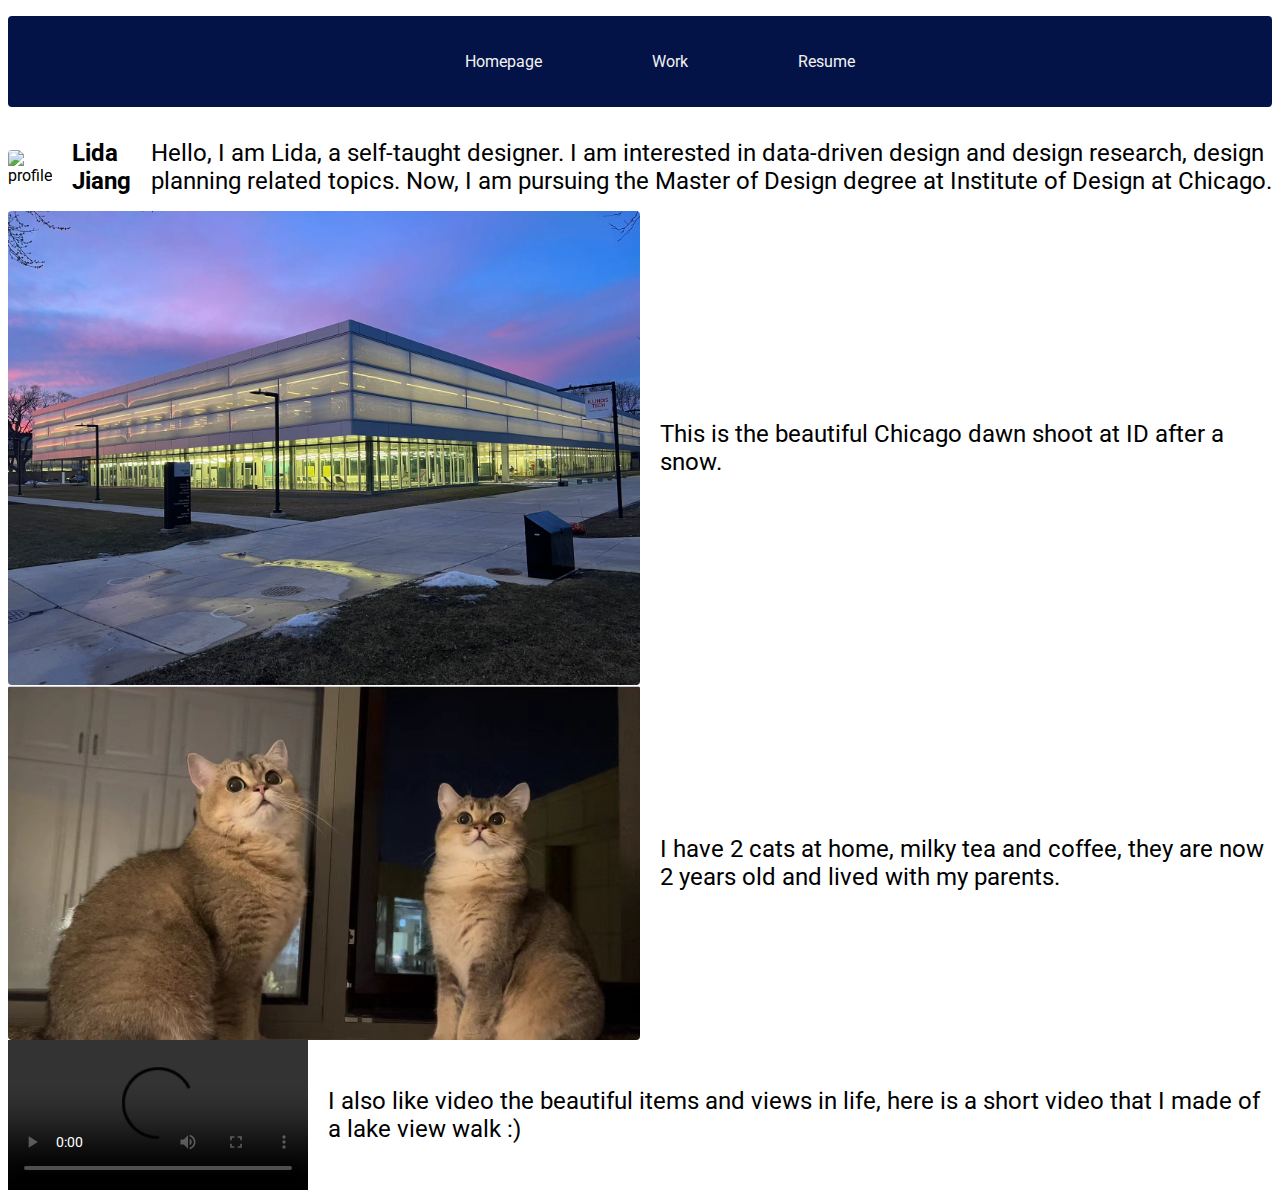
==== index.html @ 00b95940 "add project 2 content into project 3" ====
<!DOCTYPE html>
<html lang="en">
<head>
  <meta charset="utf-8">
  <title>Lida Jiang Website</title>
  <link href="css/style.css" rel="stylesheet">
  <link href="css/normalize.css" rel="sytlesheet">
  <!-- font/ -->
  <link rel="preconnect" href="https://fonts.googleapis.com">
  <link rel="preconnect" href="https://fonts.gstatic.com" crossorigin>
  <link href="https://fonts.googleapis.com/css2?family=Roboto:ital,wght@0,100;0,300;0,400;0,500;0,700;0,900;1,100;1,300;1,400;1,500;1,700;1,900&display=swap" rel="stylesheet">
</head>

<body>
  <nav class="navigation">
    <ul>
       <li><a class="active" href="index.html">Homepage</a></li>
       <li><a href="work.html">Work</a></li>
       <li><a href="resume.html">Resume</a></li>
    </ul>
  </nav>

  <section>
    <div class="container">
      <img src="media/profile.jpeg" alt="profile" class="profile">
      <h1 class="description">Lida Jiang</h1>
      <div class="description">Hello, I am Lida, a self-taught designer. I am interested in data-driven design and design research, design planning related topics. Now, I am pursuing the Master of Design degree at Institute of Design at Chicago.</div>
    </div>
    <div class="container">
      <img src="media/campus.jpeg" alt="campus" class="campus">
      <p class="description">This is the beautiful Chicago dawn shoot at ID after a snow.</p>
    </div>
    <div class="container">
      <img src="media/cats.JPG" alt="cats" class="cats">
      <p class="description">I have 2 cats at home, milky tea and coffee, they are now 2 years old and lived with my parents.</p>
    </div>
    <div class="container">
      <video src="media/video_demo.mp4" controls="true"></video>
      <p class="description">I also like video the beautiful items and views in life, here is a short video that I made of a lake view walk :)</p>
    </div>
  </section>
</body>

</html>
---- css/style.css ----
.profile{
  height: auto;
  max-width: 50%;
  border-radius: 4px;
  display: block;
  float:left;
  /* margin-left: auto;
  margin-right:auto; */
}

.description{
  /* margin-top: 50px; */
  padding-left: 20px;
  font-size: 24px;
}

.container{
  display:flex;
  align-items: center;
  justify-content: left;
}

.campus{
  height: auto;
  max-width: 50%;
  border-radius: 4px;
  display: block;
  float:left;
}

.cats{
  height: auto;
  max-width: 50%;
  border-radius: 4px;
  display: block;
  float:left;
}

.grid-container{
  display: grid;
  height: 400px;
  grid-template-columns: auto auto auto;
  align-content: space-evenly;
  gap:40px;
  padding:10px;

}

.worksample{
  height: auto;
  max-width: 50%;
  border-radius: 4px;
  display: block;
  margin-left: auto;
  margin-right:auto;
}

/* https://www.w3schools.com/howto/tryit.asp?filename=tryhow_css_image_text */
/* .container{
  position: relative;
  text-align: center;
  color: #f2f2f2;
} */

/* .intro{
  position: absolute;
  top:50%;
  left:15%;
  transform: translate(-50%,-50%);
} */

/* .campus .cats{
  position: relative;
  text-align: center;
} */

/* .description{
  position: relative;
  text-align: center;
} */

video {
  display: block;
  /* margin-left: auto;
  margin-right: auto; */
  max-width: 50%;
  height: auto;
  float: block;
}

h1,h2,h3,h4,body{
  font-family: 'Roboto', sans-serif;
}

p{
  font-family: 'Roboto', sans-serif;
  font-size: 24pxa;
}

.title{
  font-weight: bold;
  background: #f3f3f3;
}

/* .topnav{
  background-color: #333333;
  overflow: hhidden;
}

.topnav a{
  float: left;
  color:#f2f2f2;
  text-align:center;
  padding:16px 16px;
  font-size: 16px;
}

.topnav a:hover{
  background-color: #dddddd;
  color:#000000;
}
.topnav a.active{
  background-color: #0884ef;
  color:white
} */

/* https://www.youtube.com/watch?v=-UxqoVQsvCA */
.navigation{
  background-color: #041347;
  border-radius:4px;
  list-style-type: none;
  margin:0px;
  padding: 0px;
  /* overflow: auto; */
  text-align: center;
}

.navigation li{
  /* float: left; */
  display: inline-block;
  font-family: 'Roboto', sans-serif;
  padding: 20px;
}

.navigation li a{
  display: block;
  text-decoration: none;
  color:#f2f2f2;
  padding: 16px 33px;
}

.navigation li a:hover{
  background-color: #2a3663;
}

/* https://learn.shayhowe.com/html-css/positioning-content/ */
.cv{
  float: left;
  width: 60%;
}

/* aside{
  float: right;
  width: 30%;
} */
.right{
  float:right;
  width:30%
}
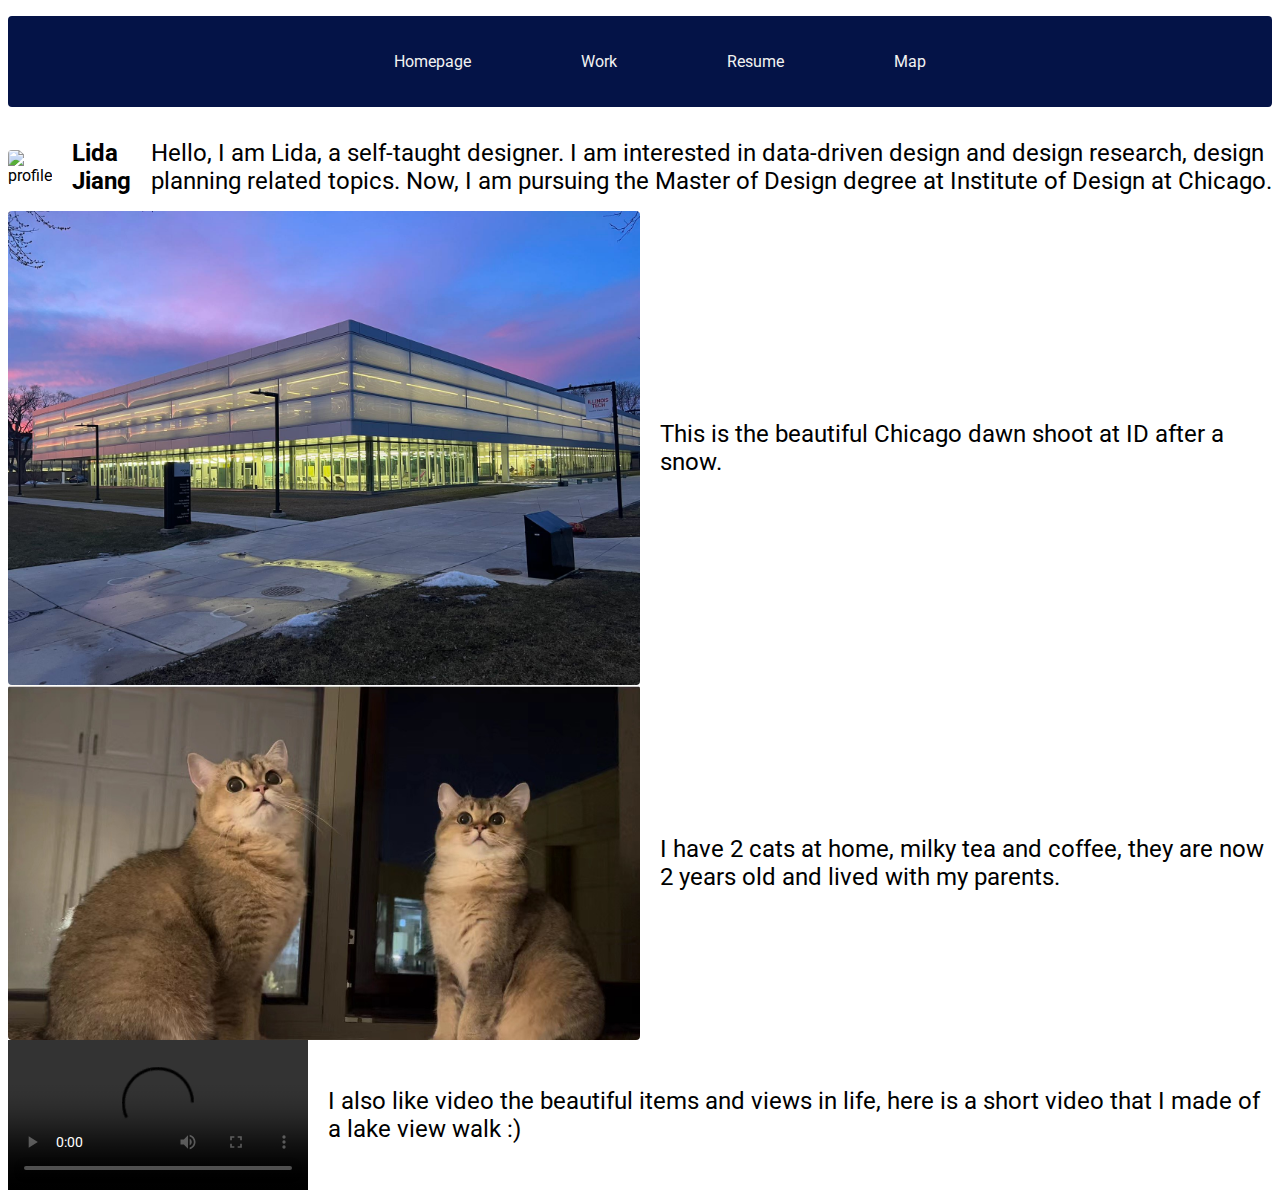
==== commit 3c78b6ed: "revise map" ====
--- a/index.html
+++ b/index.html
@@ -17,6 +17,7 @@
        <li><a class="active" href="index.html">Homepage</a></li>
        <li><a href="work.html">Work</a></li>
        <li><a href="resume.html">Resume</a></li>
+       <li><a href="map.html">Map</a></li>
     </ul>
   </nav>
 
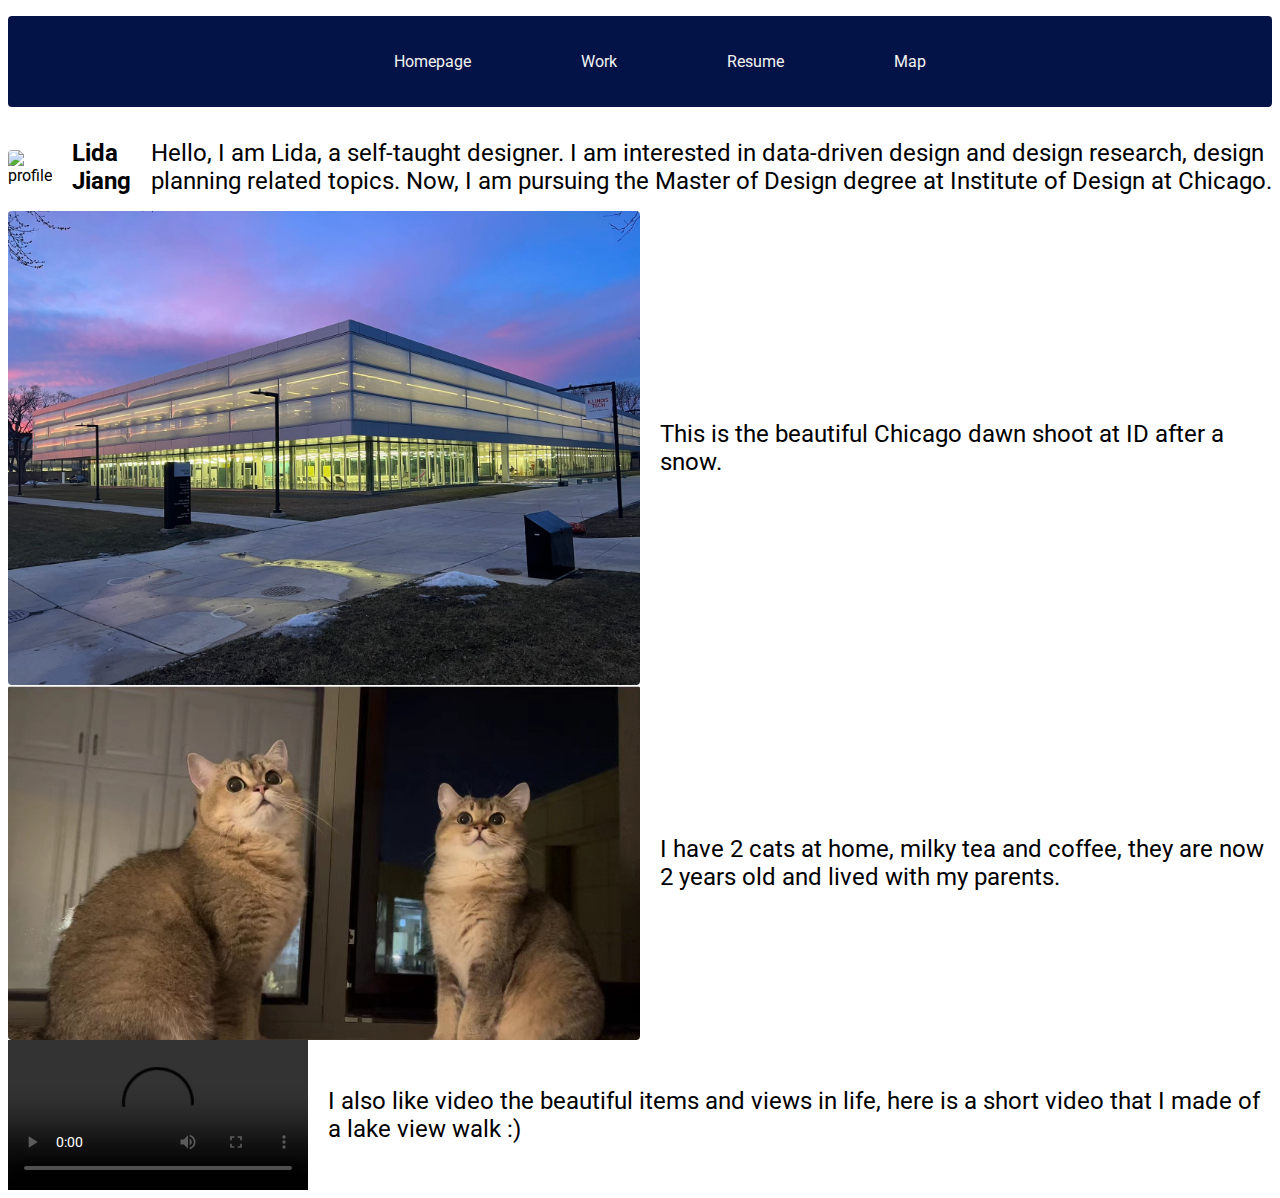
==== commit 5e87661b: "adjust code cascade" ====
--- a/index.html
+++ b/index.html
@@ -3,8 +3,8 @@
 <head>
   <meta charset="utf-8">
   <title>Lida Jiang Website</title>
+  <link href="css/normalize.css" rel="sytlesheet">
   <link href="css/style.css" rel="stylesheet">
-  <link href="css/normalize.css" rel="sytlesheet">
   <!-- font/ -->
   <link rel="preconnect" href="https://fonts.googleapis.com">
   <link rel="preconnect" href="https://fonts.gstatic.com" crossorigin>
@@ -41,7 +41,6 @@
     </div>
   </section>
 </body>
-
 </html>
 
 
